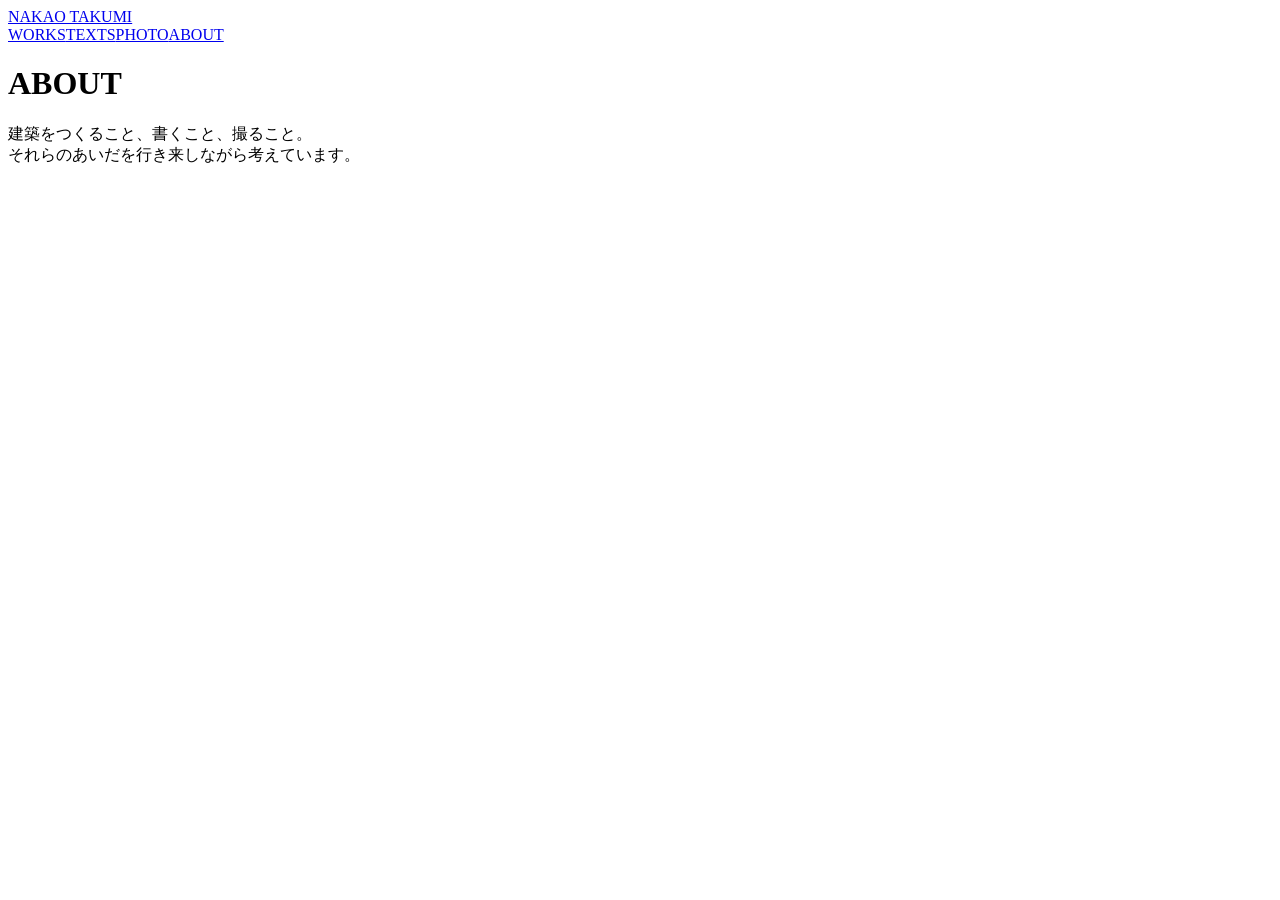
==== about.html @ 9a21de79 "Add files via upload" ====
<!doctype html><html><head><meta charset="utf-8"><meta name="viewport" content="width=device-width,initial-scale=1"><title>ABOUT</title><link rel="stylesheet" href="assets/style.css"></head><body>
<main class="inner"><header class="inner-header"><a href="index.html">NAKAO TAKUMI</a>
<nav class="inner-nav"><a href="works.html">WORKS</a><a href="texts.html">TEXTS</a><a href="photo.html">PHOTO</a><a href="about.html">ABOUT</a></nav></header><h1 class="page-title">ABOUT</h1><div class="about">建築をつくること、書くこと、撮ること。<br>それらのあいだを行き来しながら考えています。</div></main><img class="dog-cursor" src="assets/dog-cursor.png" alt=""><script src="assets/cursor.js"></script></body></html>
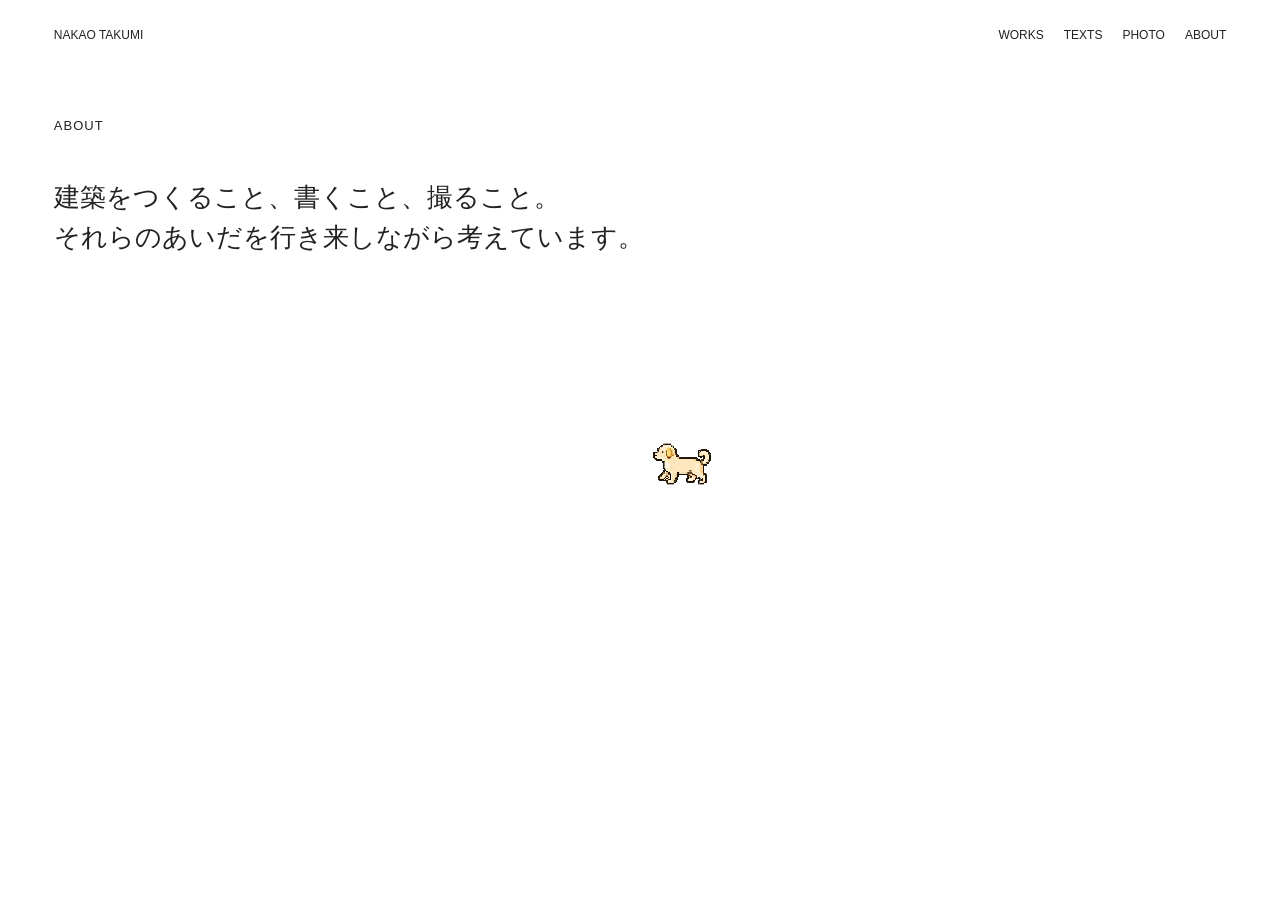
==== commit dc41348b: "Add files via upload" ====
--- a/about.html
+++ b/about.html
@@ -1,3 +1,3 @@
-<!doctype html><html><head><meta charset="utf-8"><meta name="viewport" content="width=device-width,initial-scale=1"><title>ABOUT</title><link rel="stylesheet" href="assets/style.css"></head><body>
+<!doctype html><html><head><meta charset="utf-8"><meta name="viewport" content="width=device-width,initial-scale=1"><title>ABOUT</title><link rel="stylesheet" href="style.css"></head><body>
 <main class="inner"><header class="inner-header"><a href="index.html">NAKAO TAKUMI</a>
-<nav class="inner-nav"><a href="works.html">WORKS</a><a href="texts.html">TEXTS</a><a href="photo.html">PHOTO</a><a href="about.html">ABOUT</a></nav></header><h1 class="page-title">ABOUT</h1><div class="about">建築をつくること、書くこと、撮ること。<br>それらのあいだを行き来しながら考えています。</div></main><img class="dog-cursor" src="assets/dog-cursor.png" alt=""><script src="assets/cursor.js"></script></body></html>+<nav class="inner-nav"><a href="works.html">WORKS</a><a href="texts.html">TEXTS</a><a href="photo.html">PHOTO</a><a href="about.html">ABOUT</a></nav></header><h1 class="page-title">ABOUT</h1><div class="about">建築をつくること、書くこと、撮ること。<br>それらのあいだを行き来しながら考えています。</div></main><img class="dog-cursor" src="dog-cursor.png" alt=""><script src="cursor.js"></script></body></html>
--- a/style.css
+++ b/style.css
@@ -0,0 +1,141 @@
+
+*{box-sizing:border-box}
+html,body{margin:0;width:100%;min-height:100%;font-family:Arial,Helvetica,sans-serif}
+html,body,a,button{cursor:auto!important}
+body{background:#fff;color:#222}
+a{text-decoration:none;color:inherit}
+
+/* COVER */
+.cover{
+  min-height:100svh;
+  background:#aad86b url("grass-only.png") center center/cover no-repeat;
+  color:#fff;
+  overflow:hidden;
+}
+.cover-shell{
+  min-height:100svh;
+  padding:36px 4.2vw 30px;
+  display:flex;
+  flex-direction:column;
+}
+.cover-name{
+  font-size:14px;
+  letter-spacing:.08em;
+  font-weight:400;
+}
+.cover-menu{
+  margin:auto 0;
+  display:flex;
+  flex-direction:column;
+  align-items:flex-start;
+  gap:20px;
+}
+.cover-link{
+  position:relative;
+  color:#fff;
+  font-size:clamp(42px,4.25vw,70px);
+  letter-spacing:.055em;
+  font-weight:400;
+  line-height:1.15;
+  padding:5px 0 8px 0;
+  transition:transform .18s ease, opacity .18s ease;
+}
+.cover-link:hover,
+.cover-link:focus-visible{
+  transform:translateX(14px) scale(1.035);
+  opacity:1;
+}
+.cover-menu:has(.cover-link:hover) .cover-link:not(:hover){
+  opacity:.52;
+}
+.cover-copy{
+  font-size:10px;
+  letter-spacing:.06em;
+}
+
+/* DOG CURSOR */
+.dog-cursor{
+  position:fixed;
+  left:0;top:0;
+  width:58px;
+  height:auto;
+  pointer-events:none;
+  z-index:99999;
+  image-rendering:pixelated;
+  transform:translate(-50%,-50%);
+  will-change:left,top;
+}
+.trail{
+  position:fixed;
+  width:4px;height:4px;
+  background:rgba(255,255,255,.85);
+  pointer-events:none;
+  z-index:99998;
+  transform:translate(-50%,-50%);
+}
+
+/* INNER PAGES */
+.inner{
+  min-height:100svh;
+  background:#fff;
+  padding:28px 4.2vw 100px;
+}
+.inner-header{
+  display:flex;justify-content:space-between;gap:24px;
+  margin-bottom:76px;
+  font-size:12px;
+}
+.inner-nav{display:flex;gap:20px}
+.inner-nav a{transition:opacity .15s ease}
+.inner-nav a:hover{opacity:.45}
+.page-title{
+  font-size:13px;font-weight:400;letter-spacing:.08em;
+  margin:0 0 44px;
+}
+.works-grid{
+  display:grid;grid-template-columns:repeat(2,minmax(0,1fr));
+  gap:72px 5vw;
+}
+.card{display:block}
+.thumb{
+  aspect-ratio:4/3;background:#f2f2f2;border:1px solid #eee;
+}
+.card-meta{
+  display:flex;justify-content:space-between;gap:20px;
+  padding-top:8px;font-size:11px;
+}
+.card:hover .card-meta{opacity:.5}
+
+.text-section{max-width:880px;margin-bottom:72px}
+.text-section h2{font-size:13px;font-weight:400;letter-spacing:.06em}
+.text-item{
+  display:grid;grid-template-columns:120px 1fr;gap:24px;
+  border-top:1px solid #eee;padding:18px 0;
+}
+.text-item:last-child{border-bottom:1px solid #eee}
+.text-item h3{font-size:20px;font-weight:400;margin:0 0 6px}
+.text-item p{margin:0;color:#555;line-height:1.7}
+.photo-grid{
+  display:grid;grid-template-columns:repeat(3,minmax(0,1fr));
+  gap:24px;
+}
+.photo-grid img{width:100%;display:block}
+.about{max-width:720px;font-size:26px;line-height:1.55}
+
+@media(max-width:760px){
+  .cover-shell,.inner{padding-left:20px;padding-right:20px}
+  .cover-link{font-size:38px}
+  .works-grid,.photo-grid{grid-template-columns:1fr}
+  .text-item{grid-template-columns:1fr;gap:5px}
+}
+@media(pointer:coarse){
+  html,body,a,button{cursor:auto!important}
+  .dog-cursor,.trail{display:none!important}
+}
+
+.cover-link:hover,
+.cover-link:focus-visible{
+  transform:translateX(14px) scale(1.035);
+  opacity:1;
+  text-shadow:0 0 0.01px #fff;
+}
